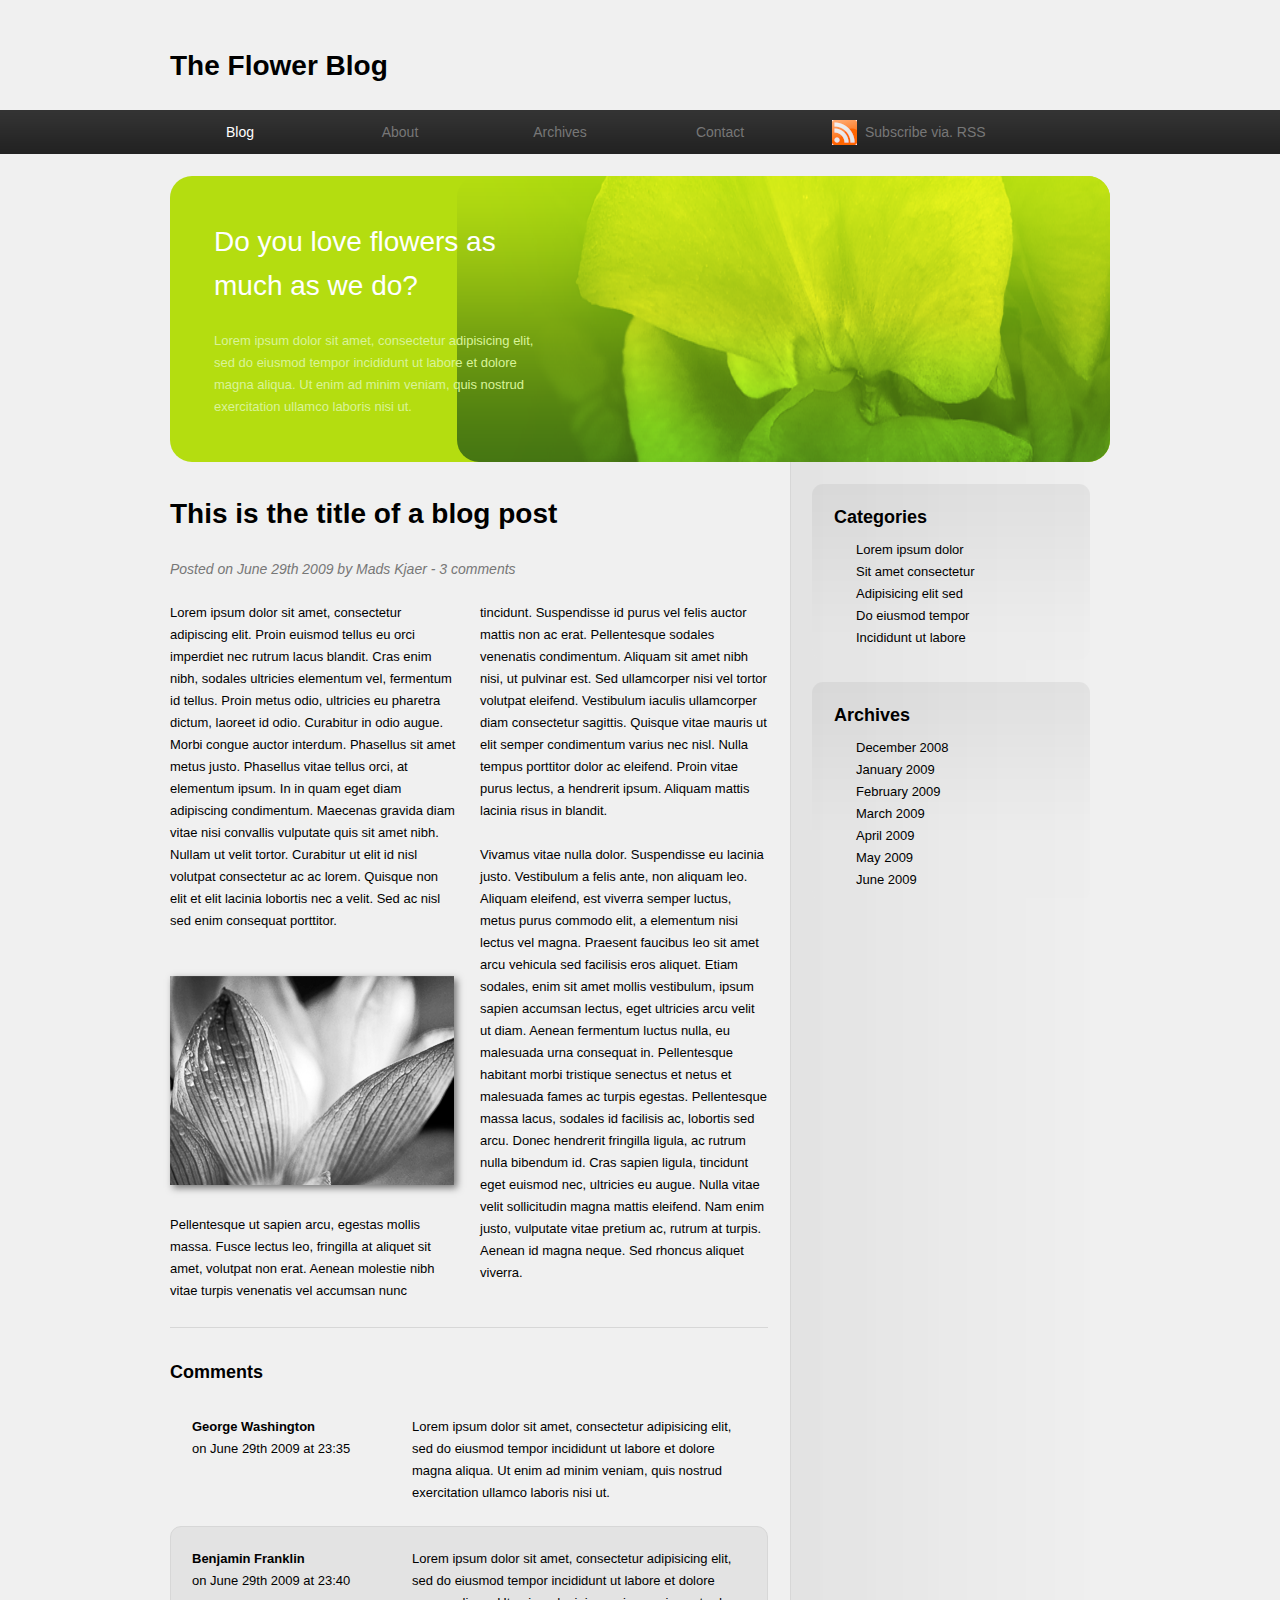
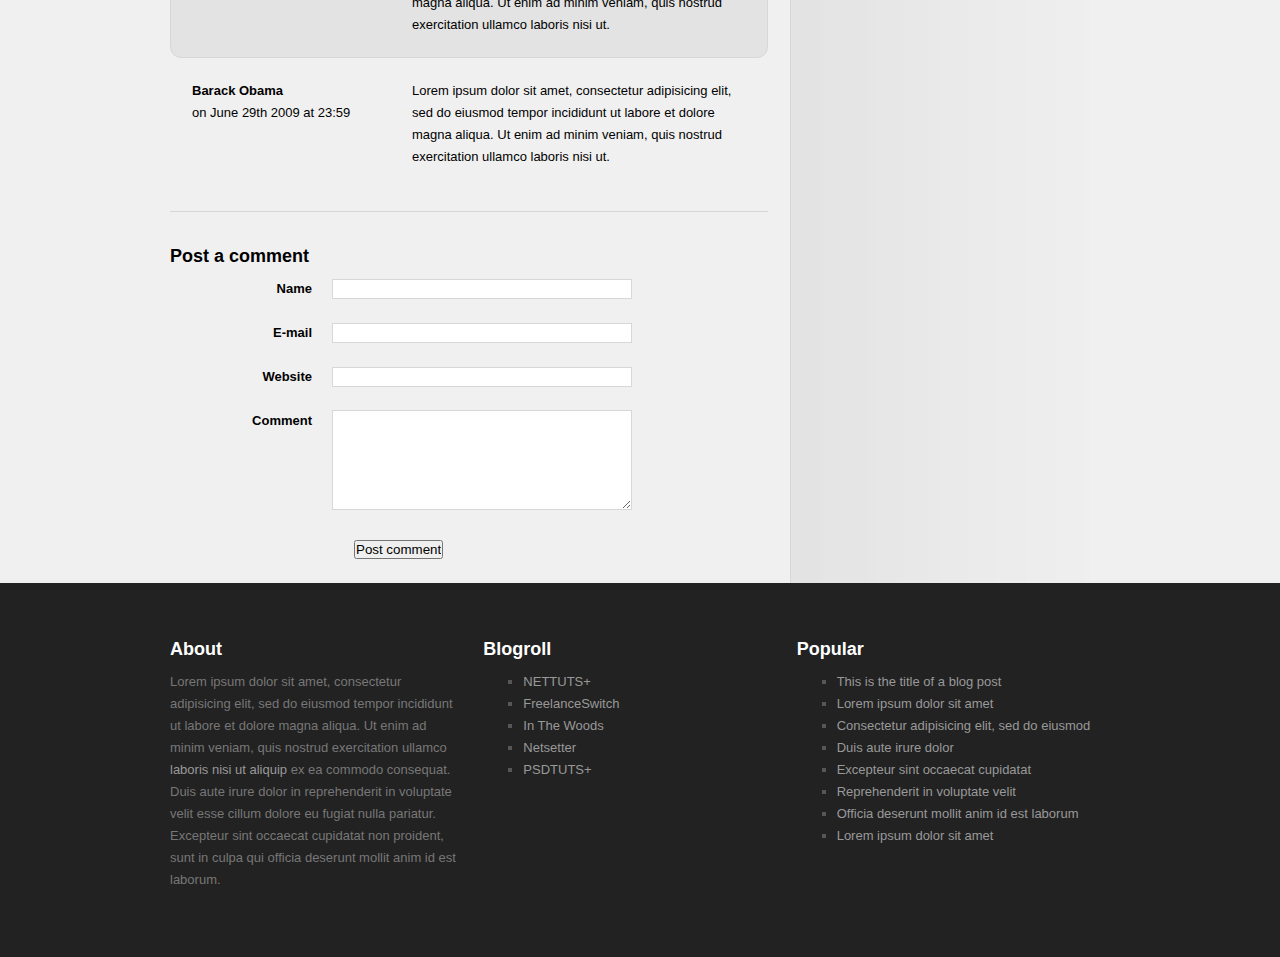
==== flores/index.html @ f474dbfd "Agregar archivos (ejercicios 11 marzo)" ====
<!DOCTYPE html>
<html lang="es">

<head>
    <meta charset="UTF-8">
    <meta name="viewport" content="width=device-width, initial-scale=1.0">
    <title>The Flower Blog</title>
    <link rel="stylesheet" href="style.css">
</head>

<body>
    <header class="main-header">
        <h1>The Flower Blog</h1>
    </header>

    <nav class="main-nav">
        <ul>
            <li class="selected"><a href="#">Blog</a></li>
            <li><a href="#">About</a></li>
            <li><a href="#">Archives</a></li>
            <li><a href="#">Contact</a></li>
            <li class="subscribe"><a href="#">Subscribe via. RSS</a></li>
        </ul>
    </nav>

    <section id="intro">
        <h2>Do you love flowers as much as we do?</h2>
        <p>Lorem ipsum dolor sit amet, consectetur adipisicing elit, sed do eiusmod tempor incididunt ut labore et
            dolore magna aliqua. Ut enim ad minim veniam, quis nostrud exercitation ullamco laboris nisi ut.</p>
        <img src="assets/intro_flower.png" alt="Flower">
    </section>

    <div id="content">
        <main id="mainContent">
            <section class="blog-section">
                <article class="blog-post">
                    <header class="post-header">
                        <h2>This is the title of a blog post</h2>
                        <p>Posted on <time datetime="2009-06-29T23:31+01:00">June 29th 2009</time> by <a href="#">Mads
                                Kjaer</a> - <a href="#comments">3 comments</a></p>
                    </header>
                    <div class="post-content">
                        <p>Lorem ipsum dolor sit amet, consectetur adipiscing elit. Proin euismod tellus eu orci
                            imperdiet nec rutrum lacus blandit. Cras enim nibh, sodales ultricies elementum vel,
                            fermentum id tellus. Proin metus odio, ultricies eu pharetra dictum, laoreet id odio.
                            Curabitur in odio augue. Morbi congue auctor interdum. Phasellus sit amet metus justo.
                            Phasellus vitae tellus orci, at elementum ipsum. In in quam eget diam adipiscing
                            condimentum. Maecenas gravida diam vitae nisi convallis vulputate quis sit amet nibh. Nullam
                            ut velit tortor. Curabitur ut elit id nisl volutpat consectetur ac ac lorem. Quisque non
                            elit et elit lacinia lobortis nec a velit. Sed ac nisl sed enim consequat porttitor.</p>

                        <img src="assets/flower.png" alt="Flower">

                        <p>Pellentesque ut sapien arcu, egestas mollis massa. Fusce lectus leo, fringilla at aliquet sit
                            amet, volutpat non erat. Aenean molestie nibh vitae turpis venenatis vel accumsan nunc
                            tincidunt. Suspendisse id purus vel felis auctor mattis non ac erat. Pellentesque sodales
                            venenatis condimentum. Aliquam sit amet nibh nisi, ut pulvinar est. Sed ullamcorper nisi vel
                            tortor volutpat eleifend. Vestibulum iaculis ullamcorper diam consectetur sagittis. Quisque
                            vitae mauris ut elit semper condimentum varius nec nisl. Nulla tempus porttitor dolor ac
                            eleifend. Proin vitae purus lectus, a hendrerit ipsum. Aliquam mattis lacinia risus in
                            blandit.</p>

                        <p>Vivamus vitae nulla dolor. Suspendisse eu lacinia justo. Vestibulum a felis ante, non aliquam
                            leo. Aliquam eleifend, est viverra semper luctus, metus purus commodo elit, a elementum nisi
                            lectus vel magna. Praesent faucibus leo sit amet arcu vehicula sed facilisis eros aliquet.
                            Etiam sodales, enim sit amet mollis vestibulum, ipsum sapien accumsan lectus, eget ultricies
                            arcu velit ut diam. Aenean fermentum luctus nulla, eu malesuada urna consequat in.
                            Pellentesque habitant morbi tristique senectus et netus et malesuada fames ac turpis
                            egestas. Pellentesque massa lacus, sodales id facilisis ac, lobortis sed arcu. Donec
                            hendrerit fringilla ligula, ac rutrum nulla bibendum id. Cras sapien ligula, tincidunt eget
                            euismod nec, ultricies eu augue. Nulla vitae velit sollicitudin magna mattis eleifend. Nam
                            enim justo, vulputate vitae pretium ac, rutrum at turpis. Aenean id magna neque. Sed rhoncus
                            aliquet viverra.</p>
                    </div>
                </article>
            </section>

            <section id="comments">
                <h3>Comments</h3>
                <article class="comment">
                    <header>
                        <a href="#">George Washington</a> on <time datetime="2009-06-29T23:35:20+01:00">June 29th 2009
                            at 23:35</time>
                    </header>
                    <p>Lorem ipsum dolor sit amet, consectetur adipisicing elit, sed do eiusmod tempor incididunt ut
                        labore et dolore magna aliqua. Ut enim ad minim veniam, quis nostrud exercitation ullamco
                        laboris nisi ut.</p>
                </article>
                <article class="comment">
                    <header>
                        <a href="#">Benjamin Franklin</a> on <time datetime="2009-06-29T23:40:09+01:00">June 29th 2009
                            at 23:40</time>
                    </header>
                    <p>Lorem ipsum dolor sit amet, consectetur adipisicing elit, sed do eiusmod tempor incididunt ut
                        labore et dolore magna aliqua. Ut enim ad minim veniam, quis nostrud exercitation ullamco
                        laboris nisi ut.</p>
                </article>
                <article class="comment">
                    <header>
                        <a href="#">Barack Obama</a> on <time datetime="2009-06-29T23:59:00+01:00">June 29th 2009 at
                            23:59</time>
                    </header>
                    <p>Lorem ipsum dolor sit amet, consectetur adipisicing elit, sed do eiusmod tempor incididunt ut
                        labore et dolore magna aliqua. Ut enim ad minim veniam, quis nostrud exercitation ullamco
                        laboris nisi ut.</p>
                </article>
            </section>

            <form action="#" method="post" class="comment-form">
                <h3>Post a comment</h3>
                <p>
                    <label for="name">Name</label>
                    <input name="name" id="name" type="text" required>
                </p>
                <p>
                    <label for="email">E-mail</label>
                    <input name="email" id="email" type="email" required>
                </p>
                <p>
                    <label for="website">Website</label>
                    <input name="website" id="website" type="url">
                </p>
                <p>
                    <label for="comment">Comment</label>
                    <textarea name="comment" id="comment" required></textarea>
                </p>
                <p><input type="submit" value="Post comment"></p>
            </form>
        </main>

        <aside class="sidebar">
            <section class="sidebar-section">
                <h3>Categories</h3>
                <ul>
                    <li><a href="#">Lorem ipsum dolor</a></li>
                    <li><a href="#">Sit amet consectetur</a></li>
                    <li><a href="#">Adipisicing elit sed</a></li>
                    <li><a href="#">Do eiusmod tempor</a></li>
                    <li><a href="#">Incididunt ut labore</a></li>
                </ul>
            </section>
            <section class="sidebar-section">
                <h3>Archives</h3>
                <ul>
                    <li><a href="#">December 2008</a></li>
                    <li><a href="#">January 2009</a></li>
                    <li><a href="#">February 2009</a></li>
                    <li><a href="#">March 2009</a></li>
                    <li><a href="#">April 2009</a></li>
                    <li><a href="#">May 2009</a></li>
                    <li><a href="#">June 2009</a></li>
                </ul>
            </section>
        </aside>
    </div>

    <footer class="main-footer">
        <div class="footer-content">
            <section id="about">
                <h3>About</h3>
                <p>Lorem ipsum dolor sit amet, consectetur adipisicing elit, sed do eiusmod tempor incididunt ut labore
                    et dolore magna aliqua. Ut enim ad minim veniam, quis nostrud exercitation ullamco <a
                        href="#">laboris nisi ut aliquip</a> ex ea commodo consequat. Duis aute irure dolor in
                    reprehenderit in voluptate velit esse cillum dolore eu fugiat nulla pariatur. Excepteur sint
                    occaecat cupidatat non proident, sunt in culpa qui officia deserunt mollit anim id est laborum.</p>
            </section>
            <section id="blogroll">
                <h3>Blogroll</h3>
                <ul>
                    <li><a href="#">NETTUTS+</a></li>
                    <li><a href="#">FreelanceSwitch</a></li>
                    <li><a href="#">In The Woods</a></li>
                    <li><a href="#">Netsetter</a></li>
                    <li><a href="#">PSDTUTS+</a></li>
                </ul>
            </section>
            <section id="popular">
                <h3>Popular</h3>
                <ul>
                    <li><a href="#">This is the title of a blog post</a></li>
                    <li><a href="#">Lorem ipsum dolor sit amet</a></li>
                    <li><a href="#">Consectetur adipisicing elit, sed do eiusmod</a></li>
                    <li><a href="#">Duis aute irure dolor</a></li>
                    <li><a href="#">Excepteur sint occaecat cupidatat</a></li>
                    <li><a href="#">Reprehenderit in voluptate velit</a></li>
                    <li><a href="#">Officia deserunt mollit anim id est laborum</a></li>
                    <li><a href="#">Lorem ipsum dolor sit amet</a></li>
                </ul>
            </section>
        </div>
    </footer>
</body>

</html
---- flores/style.css ----
* {
  margin: 0;
  padding: 0;
  box-sizing: border-box;
}

/* Estilos base */
body {
  margin: 0 auto;
  padding: 22px 0;
  width: 940px;
  font-family: Helvetica, Arial, sans-serif;
  font-size: 13px;
  line-height: 22px;
  background: #f0f0f0;
}

a {
  text-decoration: none;
}

a:hover {
  text-decoration: underline;
}

/* Encabezados */
h1,
h2 {
  font-size: 28px;
  line-height: 44px;
  padding: 22px 0;
}

h3 {
  font-size: 18px;
  line-height: 22px;
  padding: 11px 0;
}

p {
  padding-bottom: 22px;
}

ul {
  list-style: none;
}

/* Navegación */
.main-nav {
  position: absolute;
  left: 0;
  width: 100%;
  background: url("assets/nav_background.png");
}

.main-nav ul {
  margin: 0 auto;
  width: 940px;
  display: flex;
}

.main-nav a {
  display: block;
  margin-right: 20px;
  width: 140px;
  font-size: 14px;
  line-height: 44px;
  text-align: center;
  color: #777;
}

.main-nav a:hover {
  color: #fff;
  text-decoration: none;
}

.main-nav .selected a {
  color: #fff;
}

.main-nav .subscribe a {
  margin-left: 22px;
  padding-left: 33px;
  text-align: left;
  background: url("assets/rss.png") left center no-repeat;
  width: auto;
}

/* Sección de introducción */
#intro {
  position: relative;
  margin-top: 66px;
  padding: 44px;
  background: #467612 url("assets/intro_background.png") repeat-x;
  background-size: 100%;
  border-radius: 22px;
}

#intro h2,
#intro p {
  position: relative;
  z-index: 2;
  width: 336px;
}

#intro h2 {
  padding: 0 0 22px 0;
  font-weight: normal;
  color: #fff;
}

#intro p {
  padding: 0;
  color: #d9f499;
}

#intro img {
  position: absolute;
  top: 0;
  right: 0;
  width: 653px;
  height: 100%;
  border-radius: 22px;
}

/* Contenido principal */
#content {
  display: table;
}

#mainContent {
  display: table-cell;
  width: 620px;
  padding-right: 22px;
}

/* Artículos del blog */
.post-header p,
.post-header p a {
  font-size: 14px;
  font-style: italic;
  color: #777;
}

.post-header p a:hover {
  text-decoration: none;
  color: #000;
}

.post-content {
  column-count: 2;
  column-gap: 22px;
}

.post-content img {
  margin: 22px 0;
  box-shadow: 3px 3px 7px #777;
}

/* Sección de comentarios */
#comments {
  margin-top: 21px;
  padding-top: 22px;
  border-top: 1px solid #d7d7d7;
}

.comment {
  display: table;
  padding: 22px;
}

.comment:nth-child(odd) {
  padding: 21px;
  background: #e3e3e3;
  border: 1px solid #d7d7d7;
  border-radius: 11px;
}

.comment header {
  display: table-cell;
  width: 220px;
  padding-right: 22px;
}

.comment header a {
  display: block;
  font-weight: bold;
  color: #000;
}

.comment header a:hover {
  text-decoration: none;
}

.comment p {
  padding: 0;
}

/* Formulario de comentarios */
.comment-form {
  margin-top: 21px;
  padding-top: 22px;
  border-top: 1px solid #d7d7d7;
}

.comment-form p {
  display: table;
  margin-bottom: 22px;
  padding: 0 22px;
}

.comment-form label {
  display: table-cell;
  width: 140px;
  padding-right: 20px;
  text-align: right;
  font-weight: bold;
  vertical-align: top;
}

.comment-form input[type="text"],
.comment-form input[type="email"],
.comment-form input[type="url"] {
  display: table-cell;
  width: 300px;
  height: 20px;
  border: 1px solid #d7d7d7;
}

.comment-form textarea {
  width: 300px;
  height: 100px;
  border: 1px solid #d7d7d7;
}

.comment-form input[type="submit"] {
  margin-left: 162px;
}

/* Barra lateral */
.sidebar {
  display: table-cell;
  width: 300px;
  background: url("assets/sidebar_background.png") top left;
}

.sidebar-section {
  margin: 22px 0 0 22px;
  padding: 11px 22px;
  background: url("assets/sidebar_section_background.png") repeat-x;
  border-radius: 11px;
}

.sidebar-section ul {
  margin: 0 0 0 22px;
  list-style: none;
}

.sidebar-section ul li a {
  display: block;
  color: #000;
}

.sidebar-section ul li a:hover {
  text-decoration: underline;
}

/* Pie de página */
.main-footer {
  position: absolute;
  left: 0;
  width: 100%;
  background: #222;
}

.footer-content {
  display: table;
  margin: 0 auto;
  padding: 44px 0;
  width: 940px;
  color: #777;
}

.footer-content section {
  display: table-cell;
  width: 300px;
}

#about,
#blogroll {
  padding-right: 20px;
}

.main-footer h3 {
  color: #fff;
}

.main-footer a {
  color: #999;
}

.main-footer a:hover {
  color: #fff;
  text-decoration: none;
}

.main-footer ul {
  margin: 0 0 0 40px;
  list-style: square;
  color: #565656;
}

.main-footer ul li a {
  display: block;
}
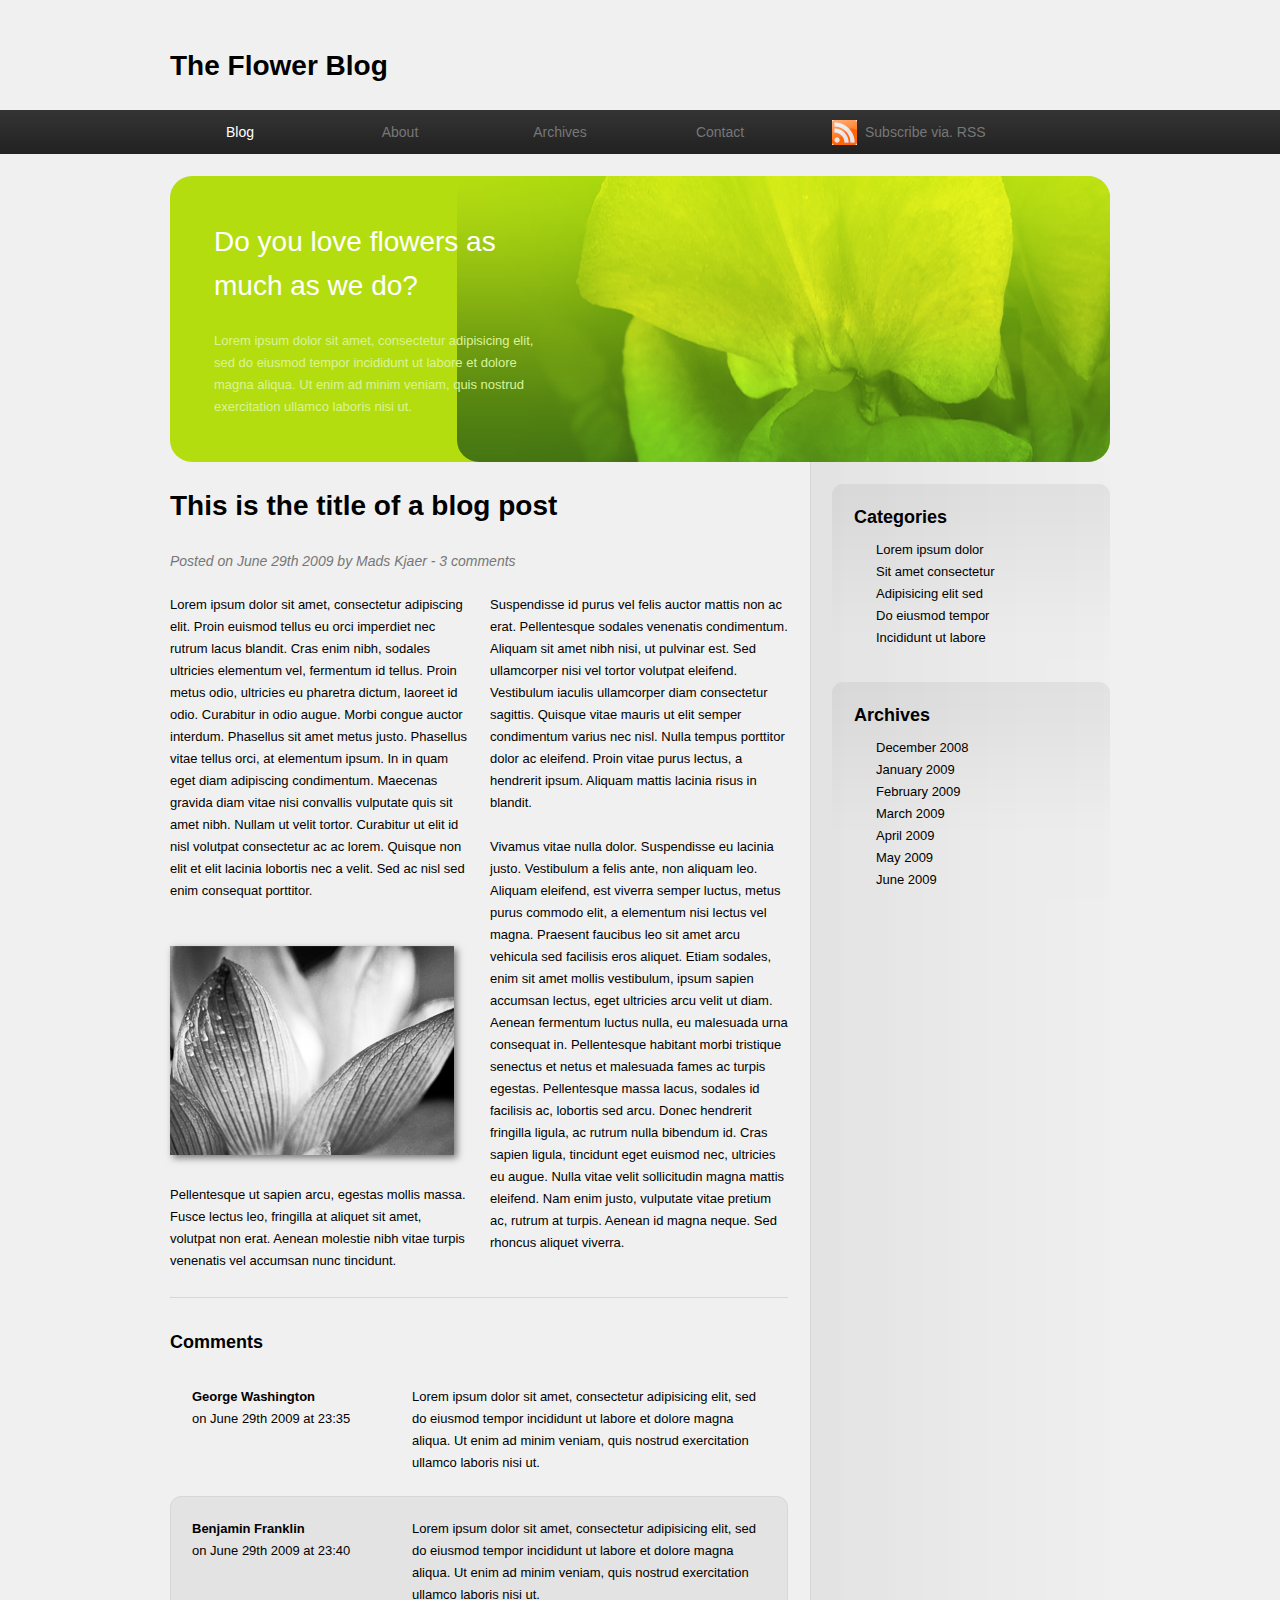
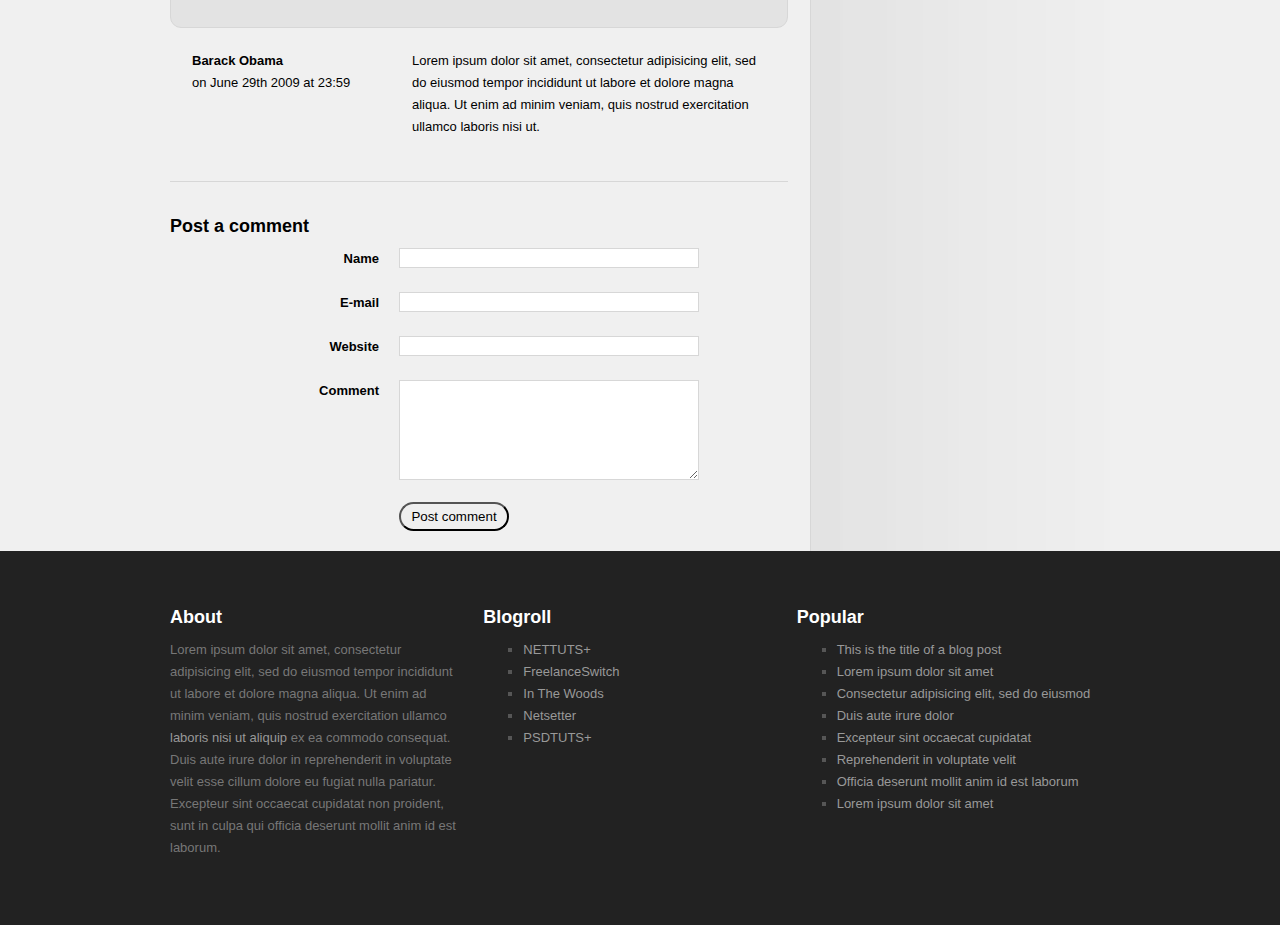
==== commit 34b8a9ad: "Actualizar estructura de html y css" ====
--- a/flores/index.html
+++ b/flores/index.html
@@ -1,194 +1,195 @@
 <!DOCTYPE html>
 <html lang="es">
 
-<head>
-    <meta charset="UTF-8">
-    <meta name="viewport" content="width=device-width, initial-scale=1.0">
-    <title>The Flower Blog</title>
-    <link rel="stylesheet" href="style.css">
-</head>
+    <head>
+        <meta charset="UTF-8">
+        <meta name="viewport" content="width=device-width, initial-scale=1.0">
+        <title>The Flower Blog</title>
+        <link rel="stylesheet" href="style.css">
+    </head>
 
-<body>
-    <header class="main-header">
-        <h1>The Flower Blog</h1>
-    </header>
+    <body>
+        <header class="main-header">
+            <h1>The Flower Blog</h1>
+            <nav class="main-nav">
+                <ul>
+                    <li class="selected"><a href="#">Blog</a></li>
+                    <li><a href="#">About</a></li>
+                    <li><a href="#">Archives</a></li>
+                    <li><a href="#">Contact</a></li>
+                    <li class="subscribe"><a href="#">Subscribe via. RSS</a></li>
+                </ul>
+            </nav>
+        </header>    
 
-    <nav class="main-nav">
-        <ul>
-            <li class="selected"><a href="#">Blog</a></li>
-            <li><a href="#">About</a></li>
-            <li><a href="#">Archives</a></li>
-            <li><a href="#">Contact</a></li>
-            <li class="subscribe"><a href="#">Subscribe via. RSS</a></li>
-        </ul>
-    </nav>
+        <section id="intro">
+            <h2>Do you love flowers as much as we do?</h2>
+            <p>Lorem ipsum dolor sit amet, consectetur adipisicing elit, sed do eiusmod tempor incididunt ut labore et
+                dolore magna aliqua. Ut enim ad minim veniam, quis nostrud exercitation ullamco laboris nisi ut.</p>
+            <img src="assets/intro_flower.png" alt="Flower">
+        </section>
 
-    <section id="intro">
-        <h2>Do you love flowers as much as we do?</h2>
-        <p>Lorem ipsum dolor sit amet, consectetur adipisicing elit, sed do eiusmod tempor incididunt ut labore et
-            dolore magna aliqua. Ut enim ad minim veniam, quis nostrud exercitation ullamco laboris nisi ut.</p>
-        <img src="assets/intro_flower.png" alt="Flower">
-    </section>
+        <div id="content">
+            <main id="mainContent">
+                <section class="blog-section">
+                    <article class="blog-post">
+                        <header class="post-header">
+                            <h2>This is the title of a blog post</h2>
+                            <p>Posted on <time datetime="2009-06-29T23:31+01:00">June 29th 2009</time> by <a href="#">Mads
+                                Kjaer</a> - <a href="#comments">3 comments</a></p>
+                        </header>
+                        <div class="post-content">
+                            <p>Lorem ipsum dolor sit amet, consectetur adipiscing elit. Proin euismod tellus eu orci
+                                imperdiet nec rutrum lacus blandit. Cras enim nibh, sodales ultricies elementum vel,
+                                fermentum id tellus. Proin metus odio, ultricies eu pharetra dictum, laoreet id odio.
+                                Curabitur in odio augue. Morbi congue auctor interdum. Phasellus sit amet metus justo.
+                                Phasellus vitae tellus orci, at elementum ipsum. In in quam eget diam adipiscing
+                                condimentum. Maecenas gravida diam vitae nisi convallis vulputate quis sit amet nibh. Nullam
+                                ut velit tortor. Curabitur ut elit id nisl volutpat consectetur ac ac lorem. Quisque non
+                                elit et elit lacinia lobortis nec a velit. Sed ac nisl sed enim consequat porttitor.</p>
 
-    <div id="content">
-        <main id="mainContent">
-            <section class="blog-section">
-                <article class="blog-post">
-                    <header class="post-header">
-                        <h2>This is the title of a blog post</h2>
-                        <p>Posted on <time datetime="2009-06-29T23:31+01:00">June 29th 2009</time> by <a href="#">Mads
-                                Kjaer</a> - <a href="#comments">3 comments</a></p>
-                    </header>
-                    <div class="post-content">
-                        <p>Lorem ipsum dolor sit amet, consectetur adipiscing elit. Proin euismod tellus eu orci
-                            imperdiet nec rutrum lacus blandit. Cras enim nibh, sodales ultricies elementum vel,
-                            fermentum id tellus. Proin metus odio, ultricies eu pharetra dictum, laoreet id odio.
-                            Curabitur in odio augue. Morbi congue auctor interdum. Phasellus sit amet metus justo.
-                            Phasellus vitae tellus orci, at elementum ipsum. In in quam eget diam adipiscing
-                            condimentum. Maecenas gravida diam vitae nisi convallis vulputate quis sit amet nibh. Nullam
-                            ut velit tortor. Curabitur ut elit id nisl volutpat consectetur ac ac lorem. Quisque non
-                            elit et elit lacinia lobortis nec a velit. Sed ac nisl sed enim consequat porttitor.</p>
+                            <img src="assets/flower.png" alt="Flower">
 
-                        <img src="assets/flower.png" alt="Flower">
+                            <p>Pellentesque ut sapien arcu, egestas mollis massa. Fusce lectus leo, fringilla at aliquet sit
+                                amet, volutpat non erat. Aenean molestie nibh vitae turpis venenatis vel accumsan nunc
+                                tincidunt. Suspendisse id purus vel felis auctor mattis non ac erat. Pellentesque sodales
+                                venenatis condimentum. Aliquam sit amet nibh nisi, ut pulvinar est. Sed ullamcorper nisi vel
+                                tortor volutpat eleifend. Vestibulum iaculis ullamcorper diam consectetur sagittis. Quisque
+                                vitae mauris ut elit semper condimentum varius nec nisl. Nulla tempus porttitor dolor ac
+                                eleifend. Proin vitae purus lectus, a hendrerit ipsum. Aliquam mattis lacinia risus in
+                                blandit.</p>
 
-                        <p>Pellentesque ut sapien arcu, egestas mollis massa. Fusce lectus leo, fringilla at aliquet sit
-                            amet, volutpat non erat. Aenean molestie nibh vitae turpis venenatis vel accumsan nunc
-                            tincidunt. Suspendisse id purus vel felis auctor mattis non ac erat. Pellentesque sodales
-                            venenatis condimentum. Aliquam sit amet nibh nisi, ut pulvinar est. Sed ullamcorper nisi vel
-                            tortor volutpat eleifend. Vestibulum iaculis ullamcorper diam consectetur sagittis. Quisque
-                            vitae mauris ut elit semper condimentum varius nec nisl. Nulla tempus porttitor dolor ac
-                            eleifend. Proin vitae purus lectus, a hendrerit ipsum. Aliquam mattis lacinia risus in
-                            blandit.</p>
+                            <p>Vivamus vitae nulla dolor. Suspendisse eu lacinia justo. Vestibulum a felis ante, non aliquam
+                                leo. Aliquam eleifend, est viverra semper luctus, metus purus commodo elit, a elementum nisi
+                                lectus vel magna. Praesent faucibus leo sit amet arcu vehicula sed facilisis eros aliquet.
+                                Etiam sodales, enim sit amet mollis vestibulum, ipsum sapien accumsan lectus, eget ultricies
+                                arcu velit ut diam. Aenean fermentum luctus nulla, eu malesuada urna consequat in.
+                                Pellentesque habitant morbi tristique senectus et netus et malesuada fames ac turpis
+                                egestas. Pellentesque massa lacus, sodales id facilisis ac, lobortis sed arcu. Donec
+                                hendrerit fringilla ligula, ac rutrum nulla bibendum id. Cras sapien ligula, tincidunt eget
+                                euismod nec, ultricies eu augue. Nulla vitae velit sollicitudin magna mattis eleifend. Nam
+                                enim justo, vulputate vitae pretium ac, rutrum at turpis. Aenean id magna neque. Sed rhoncus
+                                aliquet viverra.</p>
+                        </div>
+                    </article>
+                </section>
 
-                        <p>Vivamus vitae nulla dolor. Suspendisse eu lacinia justo. Vestibulum a felis ante, non aliquam
-                            leo. Aliquam eleifend, est viverra semper luctus, metus purus commodo elit, a elementum nisi
-                            lectus vel magna. Praesent faucibus leo sit amet arcu vehicula sed facilisis eros aliquet.
-                            Etiam sodales, enim sit amet mollis vestibulum, ipsum sapien accumsan lectus, eget ultricies
-                            arcu velit ut diam. Aenean fermentum luctus nulla, eu malesuada urna consequat in.
-                            Pellentesque habitant morbi tristique senectus et netus et malesuada fames ac turpis
-                            egestas. Pellentesque massa lacus, sodales id facilisis ac, lobortis sed arcu. Donec
-                            hendrerit fringilla ligula, ac rutrum nulla bibendum id. Cras sapien ligula, tincidunt eget
-                            euismod nec, ultricies eu augue. Nulla vitae velit sollicitudin magna mattis eleifend. Nam
-                            enim justo, vulputate vitae pretium ac, rutrum at turpis. Aenean id magna neque. Sed rhoncus
-                            aliquet viverra.</p>
+                <section id="comments">
+                    <h3>Comments</h3>
+                    <article class="comment">
+                        <header>
+                            <a href="#">George Washington</a> on <time datetime="2009-06-29T23:35:20+01:00">June 29th 2009
+                                at 23:35</time>
+                        </header>
+                        <p>Lorem ipsum dolor sit amet, consectetur adipisicing elit, sed do eiusmod tempor incididunt ut
+                            labore et dolore magna aliqua. Ut enim ad minim veniam, quis nostrud exercitation ullamco
+                            laboris nisi ut.</p>
+                    </article>
+                    <article class="comment">
+                        <header>
+                            <a href="#">Benjamin Franklin</a> on <time datetime="2009-06-29T23:40:09+01:00">June 29th 2009
+                                at 23:40</time>
+                        </header>
+                        <p>Lorem ipsum dolor sit amet, consectetur adipisicing elit, sed do eiusmod tempor incididunt ut
+                            labore et dolore magna aliqua. Ut enim ad minim veniam, quis nostrud exercitation ullamco
+                            laboris nisi ut.</p>
+                    </article>
+                    <article class="comment">
+                        <header>
+                            <a href="#">Barack Obama</a> on <time datetime="2009-06-29T23:59:00+01:00">June 29th 2009 at
+                                23:59</time>
+                        </header>
+                        <p>Lorem ipsum dolor sit amet, consectetur adipisicing elit, sed do eiusmod tempor incididunt ut
+                            labore et dolore magna aliqua. Ut enim ad minim veniam, quis nostrud exercitation ullamco
+                            laboris nisi ut.</p>
+                    </article>
+                </section>
+
+                <form action="#" method="post" class="comment-form">
+                    <h3>Post a comment</h3>
+                    <div class="form-fields">
+                        <div class="form-inputs">
+                            <label for="name">Name</label>
+                            <input name="name" id="name" type="text" required>
+                        </div>
+                        <div class="form-inputs">
+                            <label for="email">E-mail</label>
+                            <input name="email" id="email" type="email" required>
+                        </div>
+                        <div class="form-inputs">
+                            <label for="website">Website</label>
+                            <input name="website" id="website" type="url">
+                        </div>
+                        <div class="form-inputs">
+                            <label for="comment">Comment</label>
+                            <textarea name="comment" id="comment" required></textarea>
+                        </div>
+                        <button type="submit">Post comment</button>
                     </div>
+                </form>
+            </main>
+
+            <aside class="sidebar">
+                <article class="sidebar-section">
+                    <h3>Categories</h3>
+                    <ul>
+                        <li><a href="#">Lorem ipsum dolor</a></li>
+                        <li><a href="#">Sit amet consectetur</a></li>
+                        <li><a href="#">Adipisicing elit sed</a></li>
+                        <li><a href="#">Do eiusmod tempor</a></li>
+                        <li><a href="#">Incididunt ut labore</a></li>
+                    </ul>
                 </article>
-            </section>
+                <article class="sidebar-section">
+                    <h3>Archives</h3>
+                    <ul>
+                        <li><a href="#">December 2008</a></li>
+                        <li><a href="#">January 2009</a></li>
+                        <li><a href="#">February 2009</a></li>
+                        <li><a href="#">March 2009</a></li>
+                        <li><a href="#">April 2009</a></li>
+                        <li><a href="#">May 2009</a></li>
+                        <li><a href="#">June 2009</a></li>
+                    </ul>
+                </article>
+            </aside>
+        </div>
 
-            <section id="comments">
-                <h3>Comments</h3>
-                <article class="comment">
-                    <header>
-                        <a href="#">George Washington</a> on <time datetime="2009-06-29T23:35:20+01:00">June 29th 2009
-                            at 23:35</time>
-                    </header>
-                    <p>Lorem ipsum dolor sit amet, consectetur adipisicing elit, sed do eiusmod tempor incididunt ut
-                        labore et dolore magna aliqua. Ut enim ad minim veniam, quis nostrud exercitation ullamco
-                        laboris nisi ut.</p>
-                </article>
-                <article class="comment">
-                    <header>
-                        <a href="#">Benjamin Franklin</a> on <time datetime="2009-06-29T23:40:09+01:00">June 29th 2009
-                            at 23:40</time>
-                    </header>
-                    <p>Lorem ipsum dolor sit amet, consectetur adipisicing elit, sed do eiusmod tempor incididunt ut
-                        labore et dolore magna aliqua. Ut enim ad minim veniam, quis nostrud exercitation ullamco
-                        laboris nisi ut.</p>
-                </article>
-                <article class="comment">
-                    <header>
-                        <a href="#">Barack Obama</a> on <time datetime="2009-06-29T23:59:00+01:00">June 29th 2009 at
-                            23:59</time>
-                    </header>
-                    <p>Lorem ipsum dolor sit amet, consectetur adipisicing elit, sed do eiusmod tempor incididunt ut
-                        labore et dolore magna aliqua. Ut enim ad minim veniam, quis nostrud exercitation ullamco
-                        laboris nisi ut.</p>
-                </article>
-            </section>
-
-            <form action="#" method="post" class="comment-form">
-                <h3>Post a comment</h3>
-                <p>
-                    <label for="name">Name</label>
-                    <input name="name" id="name" type="text" required>
-                </p>
-                <p>
-                    <label for="email">E-mail</label>
-                    <input name="email" id="email" type="email" required>
-                </p>
-                <p>
-                    <label for="website">Website</label>
-                    <input name="website" id="website" type="url">
-                </p>
-                <p>
-                    <label for="comment">Comment</label>
-                    <textarea name="comment" id="comment" required></textarea>
-                </p>
-                <p><input type="submit" value="Post comment"></p>
-            </form>
-        </main>
-
-        <aside class="sidebar">
-            <section class="sidebar-section">
-                <h3>Categories</h3>
-                <ul>
-                    <li><a href="#">Lorem ipsum dolor</a></li>
-                    <li><a href="#">Sit amet consectetur</a></li>
-                    <li><a href="#">Adipisicing elit sed</a></li>
-                    <li><a href="#">Do eiusmod tempor</a></li>
-                    <li><a href="#">Incididunt ut labore</a></li>
-                </ul>
-            </section>
-            <section class="sidebar-section">
-                <h3>Archives</h3>
-                <ul>
-                    <li><a href="#">December 2008</a></li>
-                    <li><a href="#">January 2009</a></li>
-                    <li><a href="#">February 2009</a></li>
-                    <li><a href="#">March 2009</a></li>
-                    <li><a href="#">April 2009</a></li>
-                    <li><a href="#">May 2009</a></li>
-                    <li><a href="#">June 2009</a></li>
-                </ul>
-            </section>
-        </aside>
-    </div>
-
-    <footer class="main-footer">
-        <div class="footer-content">
-            <section id="about">
-                <h3>About</h3>
-                <p>Lorem ipsum dolor sit amet, consectetur adipisicing elit, sed do eiusmod tempor incididunt ut labore
-                    et dolore magna aliqua. Ut enim ad minim veniam, quis nostrud exercitation ullamco <a
-                        href="#">laboris nisi ut aliquip</a> ex ea commodo consequat. Duis aute irure dolor in
-                    reprehenderit in voluptate velit esse cillum dolore eu fugiat nulla pariatur. Excepteur sint
-                    occaecat cupidatat non proident, sunt in culpa qui officia deserunt mollit anim id est laborum.</p>
-            </section>
-            <section id="blogroll">
-                <h3>Blogroll</h3>
-                <ul>
-                    <li><a href="#">NETTUTS+</a></li>
-                    <li><a href="#">FreelanceSwitch</a></li>
-                    <li><a href="#">In The Woods</a></li>
-                    <li><a href="#">Netsetter</a></li>
-                    <li><a href="#">PSDTUTS+</a></li>
-                </ul>
-            </section>
-            <section id="popular">
-                <h3>Popular</h3>
-                <ul>
-                    <li><a href="#">This is the title of a blog post</a></li>
-                    <li><a href="#">Lorem ipsum dolor sit amet</a></li>
-                    <li><a href="#">Consectetur adipisicing elit, sed do eiusmod</a></li>
-                    <li><a href="#">Duis aute irure dolor</a></li>
-                    <li><a href="#">Excepteur sint occaecat cupidatat</a></li>
-                    <li><a href="#">Reprehenderit in voluptate velit</a></li>
-                    <li><a href="#">Officia deserunt mollit anim id est laborum</a></li>
-                    <li><a href="#">Lorem ipsum dolor sit amet</a></li>
-                </ul>
-            </section>
-        </div>
-    </footer>
-</body>
+        <footer class="main-footer">
+            <div class="footer-content">
+                <section id="about">
+                    <h3>About</h3>
+                    <p>Lorem ipsum dolor sit amet, consectetur adipisicing elit, sed do eiusmod tempor incididunt ut labore
+                        et dolore magna aliqua. Ut enim ad minim veniam, quis nostrud exercitation ullamco <a
+                            href="#">laboris nisi ut aliquip</a> ex ea commodo consequat. Duis aute irure dolor in
+                        reprehenderit in voluptate velit esse cillum dolore eu fugiat nulla pariatur. Excepteur sint
+                        occaecat cupidatat non proident, sunt in culpa qui officia deserunt mollit anim id est laborum.</p>
+                </section>
+                <section id="blogroll">
+                    <h3>Blogroll</h3>
+                    <ul>
+                        <li><a href="#">NETTUTS+</a></li>
+                        <li><a href="#">FreelanceSwitch</a></li>
+                        <li><a href="#">In The Woods</a></li>
+                        <li><a href="#">Netsetter</a></li>
+                        <li><a href="#">PSDTUTS+</a></li>
+                    </ul>
+                </section>
+                <section id="popular">
+                    <h3>Popular</h3>
+                    <ul>
+                        <li><a href="#">This is the title of a blog post</a></li>
+                        <li><a href="#">Lorem ipsum dolor sit amet</a></li>
+                        <li><a href="#">Consectetur adipisicing elit, sed do eiusmod</a></li>
+                        <li><a href="#">Duis aute irure dolor</a></li>
+                        <li><a href="#">Excepteur sint occaecat cupidatat</a></li>
+                        <li><a href="#">Reprehenderit in voluptate velit</a></li>
+                        <li><a href="#">Officia deserunt mollit anim id est laborum</a></li>
+                        <li><a href="#">Lorem ipsum dolor sit amet</a></li>
+                    </ul>
+                </section>
+            </div>
+        </footer>
+    </body>
 
 </html--- a/flores/style.css
+++ b/flores/style.css
@@ -1,7 +1,7 @@
 * {
   margin: 0;
   padding: 0;
-  box-sizing: border-box;
+  box-sizing: border-box; /* Esto es para que los paddings y margins se ajusten a la mitad del elemento */
 }
 
 /* Estilos base */
@@ -125,13 +125,13 @@
 
 /* Contenido principal */
 #content {
-  display: table;
+  display: flex;
+  gap: 22px; 
 }
 
 #mainContent {
-  display: table-cell;
-  width: 620px;
-  padding-right: 22px;
+  flex: 1;
+  max-width: 620px;
 }
 
 /* Artículos del blog */
@@ -165,8 +165,14 @@
 }
 
 .comment {
-  display: table;
+  display: flex;
   padding: 22px;
+}
+
+.comment header {
+  width: 220px; 
+  padding-right: 22px;
+  flex-shrink: 0;
 }
 
 .comment:nth-child(odd) {
@@ -176,12 +182,6 @@
   border-radius: 11px;
 }
 
-.comment header {
-  display: table-cell;
-  width: 220px;
-  padding-right: 22px;
-}
-
 .comment header a {
   display: block;
   font-weight: bold;
@@ -203,10 +203,15 @@
   border-top: 1px solid #d7d7d7;
 }
 
-.comment-form p {
-  display: table;
-  margin-bottom: 22px;
-  padding: 0 22px;
+.form-fields {
+  display: flex;
+  flex-direction: column;
+  align-items: center;
+  row-gap: 22px;
+}
+
+.form-inputs {
+  display: flex;
 }
 
 .comment-form label {
@@ -237,6 +242,13 @@
   margin-left: 162px;
 }
 
+button[type="submit"] {
+  margin-left: -50px;
+  margin-bottom: 20px;
+  padding: 5px 10px;
+  border-radius: 15px;
+}
+
 /* Barra lateral */
 .sidebar {
   display: table-cell;
